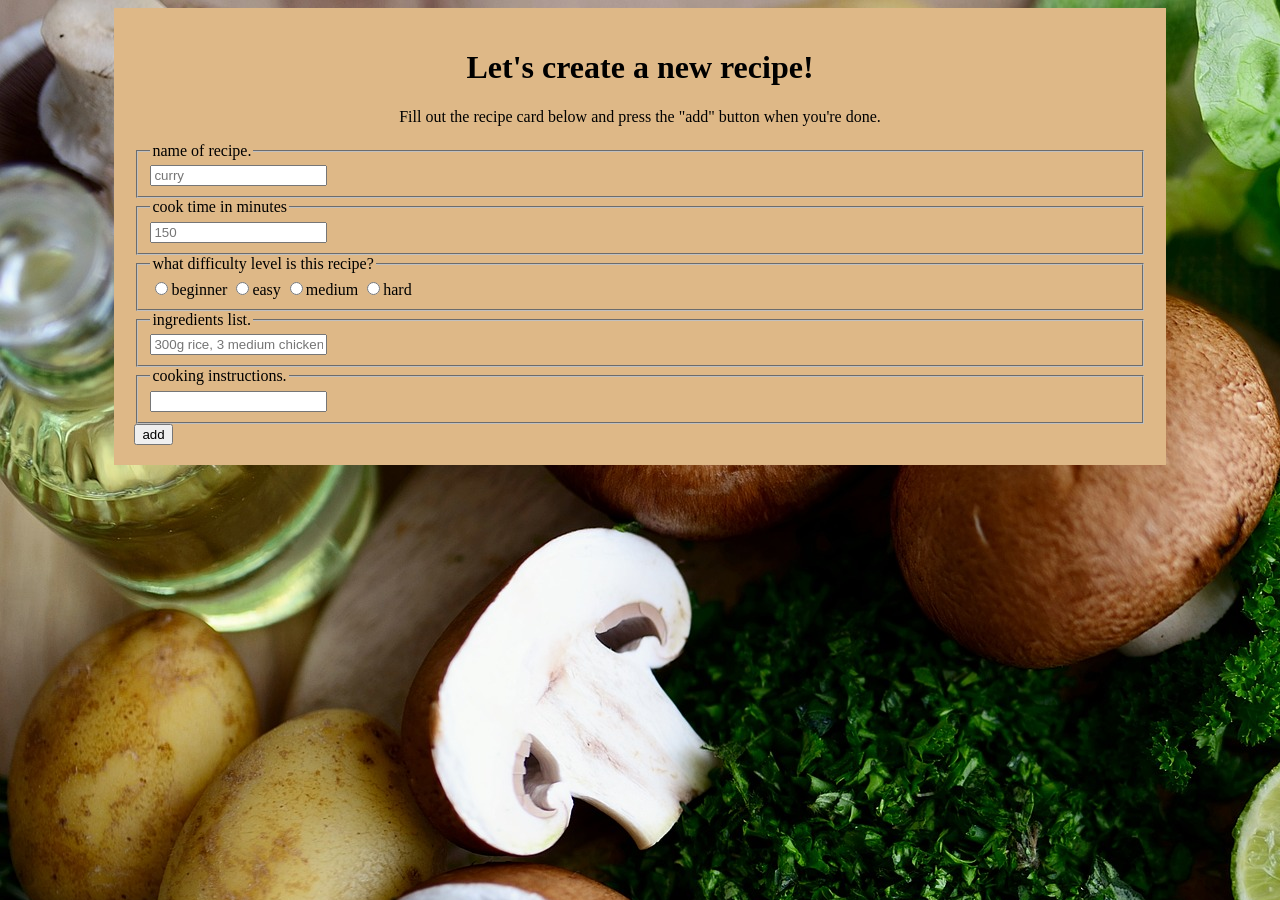
==== app/frontend/create_recipe.html @ c3c925c1 "updated recipe model, created frontend files, started html files for create recipe and index" ====
<!DOCTYPE html>
<html lang="en">
<head>
  <meta charset="UTF-8">
  <meta name="viewport" content="width=device-width, initial-scale=1.0">
  <title>Create Recipe</title>
  <link rel="stylesheet" href="styles/main.css">
</head>
<body>
  <div class="page">
    <header>
      <!-- Include a reusable header component -->
      <!-- Example: -->
      <!-- <include src="components/header.html"></include> -->
    </header>

    <main>
      <h1>Let's create a new recipe!</h1>
      <p>Fill out the recipe card below and press the "add" button when you're done.</p>
      <form action="/recipe">
        <fieldset>
          <legend>name of recipe.</legend>
          <input required type="text" name="name" placeholder="curry">
        </fieldset>
        <fieldset>
          <legend>cook time in minutes</legend>
          <input required type="number" name="cook_time_mins" placeholder="150">
        </fieldset>
        <fieldset>
          <legend>what difficulty level is this recipe?</legend>
          <label><input required type="radio" name="difficulty" value="beginner">beginner</label>
          <label><input required type="radio" name="difficulty" value="easy">easy</label>
          <label><input required type="radio" name="difficulty" value="medium">medium</label>
          <label><input required type="radio" name="difficulty" value="hard">hard</label>
        </fieldset>
        <fieldset>
          <legend>ingredients list.</legend>
          <input required type="text" name="ingredients" placeholder="300g rice, 3 medium chicken breasts, etc">
        </fieldset>
        <fieldset>
          <legend>cooking instructions.</legend>
          <input required type="text" name="description">
        </fieldset>
        <button type="submit">add</button>
      </form>
    </main>

    <footer>
      <!-- Include a reusable footer component -->
    </footer>
  </div>
  <script src="scripts/main.js"></script>
</body>
</html
---- app/frontend/styles/main.css ----
body {
    background-image: url(../assets/images/mushrooms-8058299_1920.jpg);
}

.page {
    width: 80%;
    background-color: burlywood;
    margin-left: auto;
    margin-right: auto;
    padding: 20px;
    max-width: 1250px;
}

h1, p {
    text-align: center;
}
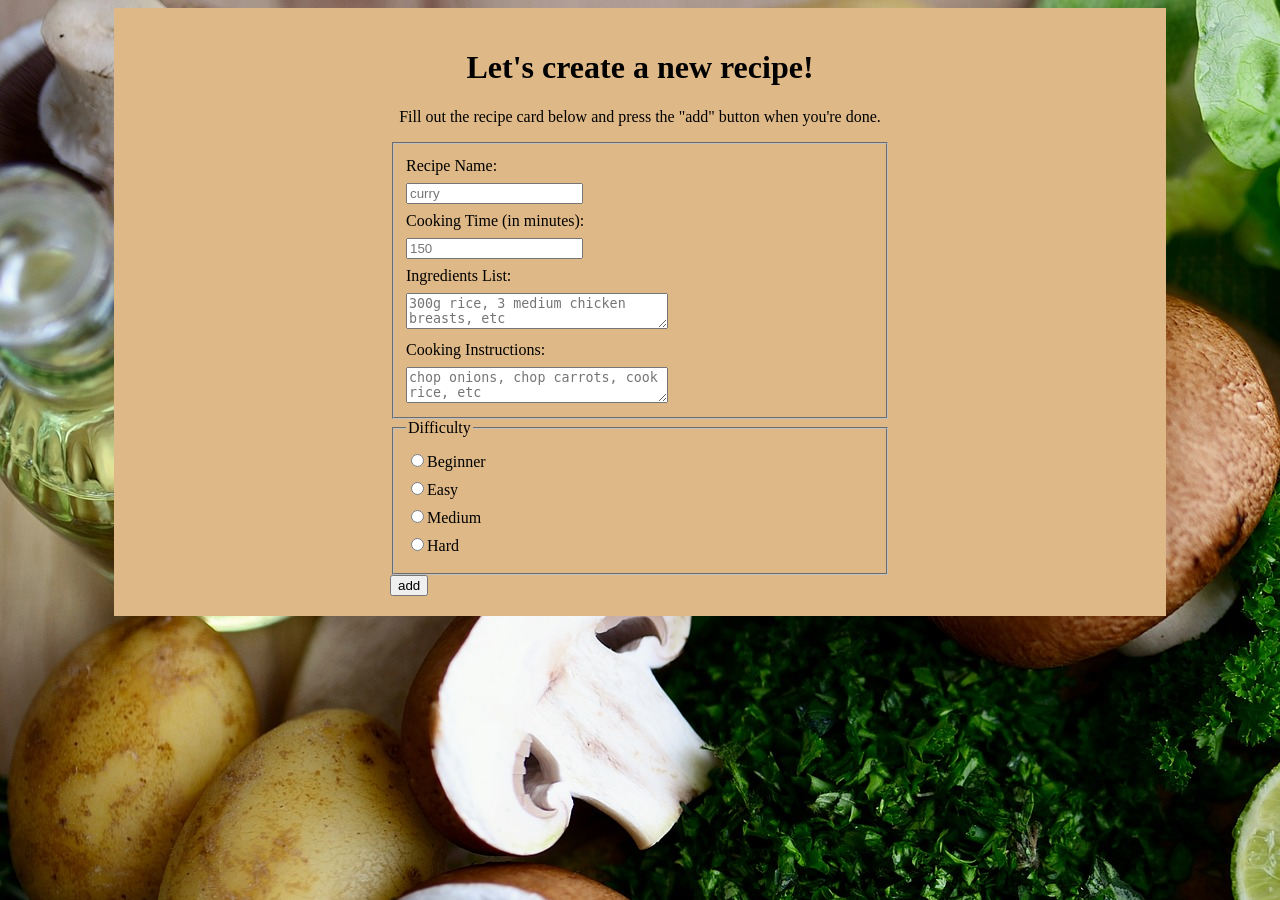
==== commit 957115db: "updated create_recipe.html and main.css" ====
--- a/app/frontend/create_recipe.html
+++ b/app/frontend/create_recipe.html
@@ -17,30 +17,25 @@
     <main>
       <h1>Let's create a new recipe!</h1>
       <p>Fill out the recipe card below and press the "add" button when you're done.</p>
-      <form action="/recipe">
+      <form action="/recipe" method="post">
         <fieldset>
-          <legend>name of recipe.</legend>
-          <input required type="text" name="name" placeholder="curry">
+          <label for="name">Recipe Name:</label>
+          <input required type="text" id="name" name="name" placeholder="curry">
+          <label for="cooking-time">Cooking Time (in minutes):</label>
+          <input required type="number" id="cooking-time" name="cook_time_mins" placeholder="150">
+          <label for="ingredients-list">Ingredients List:</label>
+          <textarea required id="ingredients-list" name="ingredients" row="3" cols="30" placeholder="300g rice, 3 medium chicken breasts, etc"></textarea>
+          <label for="cooking-instructions">Cooking Instructions:</label>
+          <textarea required id="cooking-instructions" row="3" cols="30" name="instructions" placeholder="chop onions, chop carrots, cook rice, etc"></textarea>
         </fieldset>
         <fieldset>
-          <legend>cook time in minutes</legend>
-          <input required type="number" name="cook_time_mins" placeholder="150">
+          <legend>Difficulty</legend>
+          <label for="difficulty-beginner"><input required type="radio" id="difficulty-beginner" name="difficulty" value="beginner">Beginner</label>
+          <label for="difficulty-easy"><input required type="radio" id="difficulty-easy" name="difficulty" value="easy">Easy</label>
+          <label for="difficulty-medium"><input required type="radio" id="difficulty-medium" name="difficulty" value="medium">Medium</label>
+          <label for="difficulty-hard"><input required type="radio" id="difficulty-hard" name="difficulty" value="hard">Hard</label>
         </fieldset>
-        <fieldset>
-          <legend>what difficulty level is this recipe?</legend>
-          <label><input required type="radio" name="difficulty" value="beginner">beginner</label>
-          <label><input required type="radio" name="difficulty" value="easy">easy</label>
-          <label><input required type="radio" name="difficulty" value="medium">medium</label>
-          <label><input required type="radio" name="difficulty" value="hard">hard</label>
-        </fieldset>
-        <fieldset>
-          <legend>ingredients list.</legend>
-          <input required type="text" name="ingredients" placeholder="300g rice, 3 medium chicken breasts, etc">
-        </fieldset>
-        <fieldset>
-          <legend>cooking instructions.</legend>
-          <input required type="text" name="description">
-        </fieldset>
+
         <button type="submit">add</button>
       </form>
     </main>
--- a/app/frontend/styles/main.css
+++ b/app/frontend/styles/main.css
@@ -13,4 +13,16 @@
 
 h1, p {
     text-align: center;
+}
+
+label {
+    display: block;
+    margin: 0.5rem auto;
+}
+
+form {
+    margin: 0 auto;
+    max-width: 500px;
+    min-width: 300px;
+    width: 60vw;
 }
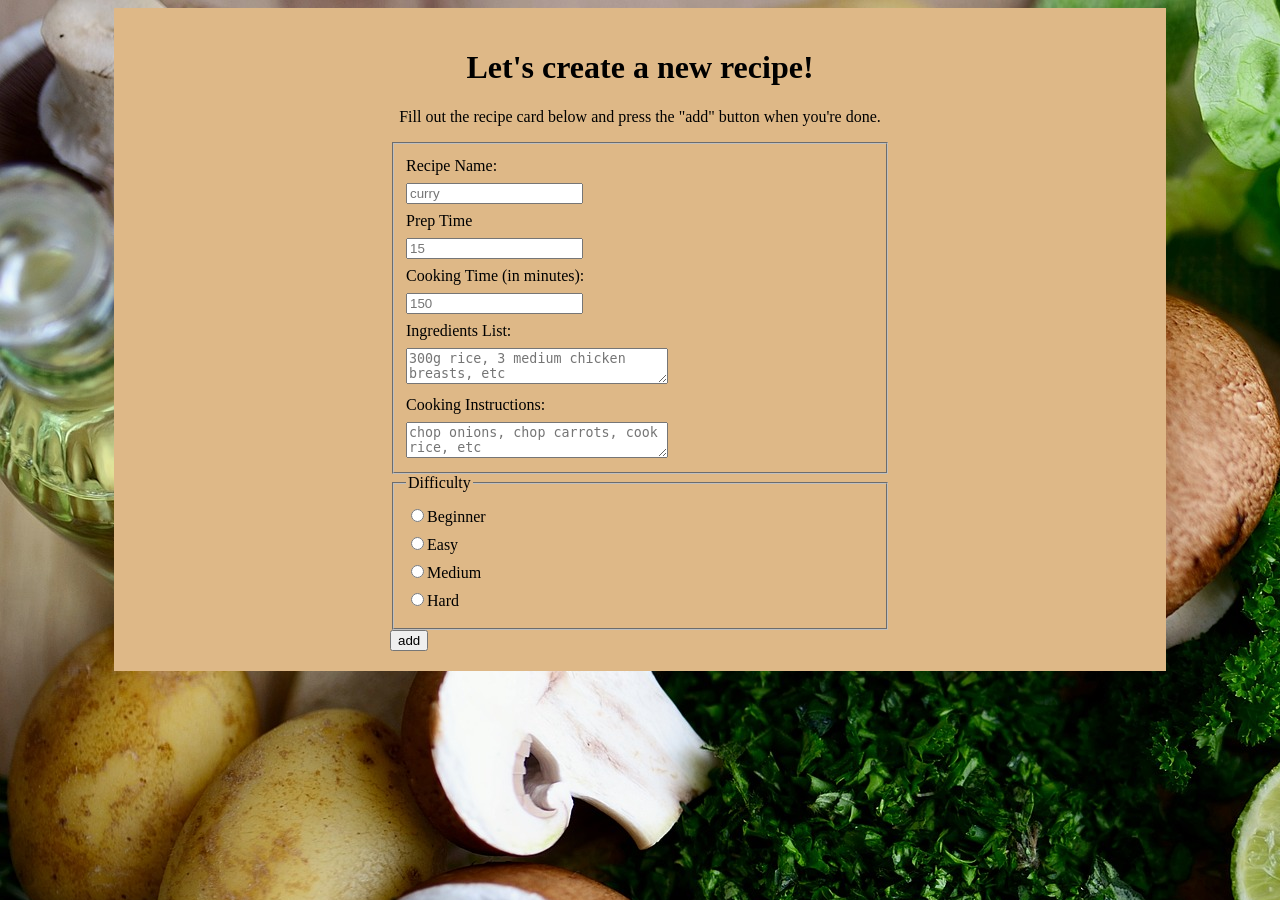
==== commit dfe94950: "added to recipe model, updated html and substore to accomodate changes" ====
--- a/app/frontend/create_recipe.html
+++ b/app/frontend/create_recipe.html
@@ -21,6 +21,8 @@
         <fieldset>
           <label for="name">Recipe Name:</label>
           <input required type="text" id="name" name="name" placeholder="curry">
+          <label for="prep-time">Prep Time</label>
+          <input required type="number" id="prep-time" name="prep_time_mins" placeholder="15">
           <label for="cooking-time">Cooking Time (in minutes):</label>
           <input required type="number" id="cooking-time" name="cook_time_mins" placeholder="150">
           <label for="ingredients-list">Ingredients List:</label>
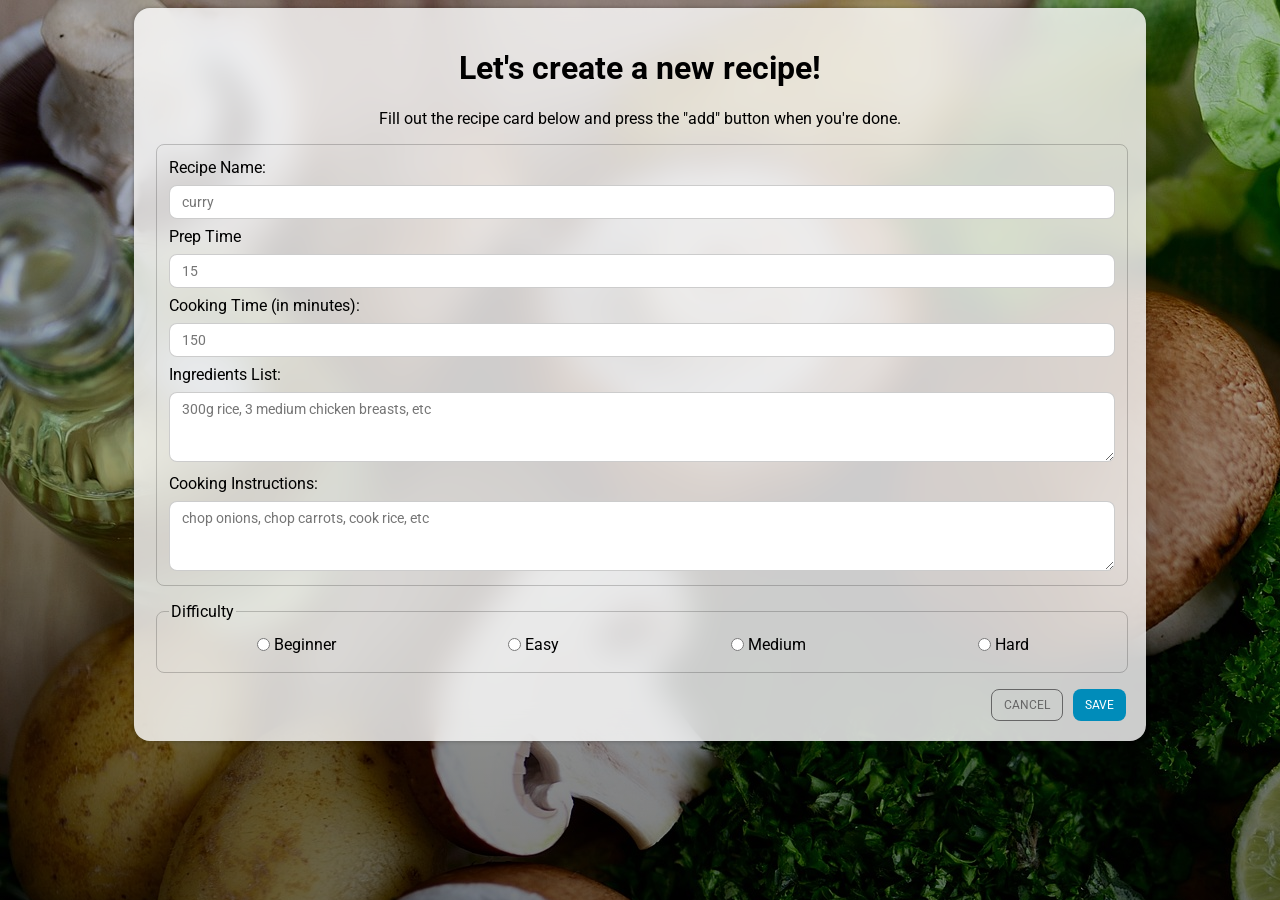
==== commit e62b744c: "added basic scripts to frontend to test, modified html" ====
--- a/app/frontend/create_recipe.html
+++ b/app/frontend/create_recipe.html
@@ -1,51 +1,133 @@
 <!DOCTYPE html>
 <html lang="en">
-<head>
-  <meta charset="UTF-8">
-  <meta name="viewport" content="width=device-width, initial-scale=1.0">
-  <title>Create Recipe</title>
-  <link rel="stylesheet" href="styles/main.css">
-</head>
-<body>
-  <div class="page">
-    <header>
-      <!-- Include a reusable header component -->
-      <!-- Example: -->
-      <!-- <include src="components/header.html"></include> -->
-    </header>
+  <head>
+    <meta charset="UTF-8" />
+    <meta name="viewport" content="width=device-width, initial-scale=1.0" />
+    <title>Create Recipe</title>
+    <link rel="stylesheet" href="styles/main.css" />
+    <link rel="preconnect" href="https://fonts.googleapis.com" />
+    <link rel="preconnect" href="https://fonts.gstatic.com" crossorigin />
+    <link
+      href="https://fonts.googleapis.com/css2?family=Roboto:ital,wght@0,100..900;1,100..900&display=swap"
+      rel="stylesheet"
+    />
+  </head>
+  <body>
+    <div class="page">
+      <header>
+        <!-- Include a reusable header component -->
+        <!-- Example: -->
+        <!-- <include src="components/header.html"></include> -->
+      </header>
 
-    <main>
-      <h1>Let's create a new recipe!</h1>
-      <p>Fill out the recipe card below and press the "add" button when you're done.</p>
-      <form action="/recipe" method="post">
-        <fieldset>
-          <label for="name">Recipe Name:</label>
-          <input required type="text" id="name" name="name" placeholder="curry">
-          <label for="prep-time">Prep Time</label>
-          <input required type="number" id="prep-time" name="prep_time_mins" placeholder="15">
-          <label for="cooking-time">Cooking Time (in minutes):</label>
-          <input required type="number" id="cooking-time" name="cook_time_mins" placeholder="150">
-          <label for="ingredients-list">Ingredients List:</label>
-          <textarea required id="ingredients-list" name="ingredients" row="3" cols="30" placeholder="300g rice, 3 medium chicken breasts, etc"></textarea>
-          <label for="cooking-instructions">Cooking Instructions:</label>
-          <textarea required id="cooking-instructions" row="3" cols="30" name="instructions" placeholder="chop onions, chop carrots, cook rice, etc"></textarea>
-        </fieldset>
-        <fieldset>
-          <legend>Difficulty</legend>
-          <label for="difficulty-beginner"><input required type="radio" id="difficulty-beginner" name="difficulty" value="beginner">Beginner</label>
-          <label for="difficulty-easy"><input required type="radio" id="difficulty-easy" name="difficulty" value="easy">Easy</label>
-          <label for="difficulty-medium"><input required type="radio" id="difficulty-medium" name="difficulty" value="medium">Medium</label>
-          <label for="difficulty-hard"><input required type="radio" id="difficulty-hard" name="difficulty" value="hard">Hard</label>
-        </fieldset>
+      <main>
+        <h1>Let's create a new recipe!</h1>
+        <p>
+          Fill out the recipe card below and press the "add" button when you're
+          done.
+        </p>
+        <form onsubmit="return createRecipe(event)" class="recipe-form">
+          <fieldset>
+            <label for="name" class="main">Recipe Name:</label>
+            <input
+              required
+              type="text"
+              id="name"
+              name="name"
+              placeholder="curry"
+              class="text-field"
+            />
+            <label for="prep-time" class="main">Prep Time</label>
+            <input
+              required
+              type="number"
+              id="prep-time"
+              name="prep_time_mins"
+              placeholder="15"
+              class="text-field"
+            />
+            <label for="cooking-time" class="main"
+              >Cooking Time (in minutes):</label
+            >
+            <input
+              required
+              type="number"
+              id="cooking-time"
+              name="cook_time_mins"
+              placeholder="150"
+              class="text-field"
+            />
+            <label for="ingredients-list" class="main">Ingredients List:</label>
+            <textarea
+              required
+              id="ingredients-list"
+              name="ingredients"
+              row="3"
+              placeholder="300g rice, 3 medium chicken breasts, etc"
+            ></textarea>
+            <label for="cooking-instructions" class="main"
+              >Cooking Instructions:</label
+            >
+            <textarea
+              required
+              id="cooking-instructions"
+              row="3"
+              name="instructions"
+              placeholder="chop onions, chop carrots, cook rice, etc"
+            ></textarea>
+          </fieldset>
+          <fieldset>
+            <legend>Difficulty</legend>
+            <div class="difficulty">
+              <label for="difficulty-beginner"
+                ><input
+                  required
+                  type="radio"
+                  id="difficulty-beginner"
+                  name="difficulty"
+                  value="beginner"
+                /><span>Beginner</span></label
+              >
+              <label for="difficulty-easy"
+                ><input
+                  required
+                  type="radio"
+                  id="difficulty-easy"
+                  name="difficulty"
+                  value="easy"
+                />Easy</label
+              >
+              <label for="difficulty-medium"
+                ><input
+                  required
+                  type="radio"
+                  id="difficulty-medium"
+                  name="difficulty"
+                  value="medium"
+                />Medium</label
+              >
+              <label for="difficulty-hard"
+                ><input
+                  required
+                  type="radio"
+                  id="difficulty-hard"
+                  name="difficulty"
+                  value="hard"
+                />Hard</label
+              >
+            </div>
+          </fieldset>
+          <div class="actions">
+            <a href="/" class="btn btn-secondary">cancel</a>
+            <button type="submit" class="btn btn-primary">save</button>
+          </div>
+        </form>
+      </main>
 
-        <button type="submit">add</button>
-      </form>
-    </main>
-
-    <footer>
-      <!-- Include a reusable footer component -->
-    </footer>
-  </div>
-  <script src="scripts/main.js"></script>
-</body>
-</html+      <footer>
+        <!-- Include a reusable footer component -->
+      </footer>
+    </div>
+    <script src="scripts/recipe.js"></script>
+  </body>
+</html>
--- a/app/frontend/styles/main.css
+++ b/app/frontend/styles/main.css
@@ -1,28 +1,137 @@
+* {
+  box-sizing: border-box;
+  font-family: "Roboto", serif;
+  font-optical-sizing: auto;
+  font-style: normal;
+  font-variation-settings: "wdth" 100;
+}
+
 body {
-    background-image: url(../assets/images/mushrooms-8058299_1920.jpg);
+  background-image: url(../assets/images/mushrooms-8058299_1920.jpg);
+}
+
+body::after {
+  content: "";
+  width: 100%;
+  height: 100%;
+  background: linear-gradient(rgba(0, 0, 0, 0.2), rgba(0, 0, 0, 0.5));
+  position: absolute;
+  top: 0;
+  left: 0;
+  z-index: -1;
+}
+
+h1,
+p {
+  text-align: center;
+}
+
+label {
+  margin: 0.5rem auto;
+}
+
+form {
+  margin: 0 auto;
+  width: 100%;
+}
+
+fieldset {
+  width: 100%;
+  border-color: #0b56f4;
+  border: 1px solid rgba(0, 0, 0, 0.2);
+  border-radius: 8px;
+}
+
+.text-field {
+  width: 100%;
+}
+
+textarea {
+  width: 100%;
+  max-width: 100%;
+  min-width: 100%;
+  min-height: 70px;
+  resize: vertical;
+}
+
+.actions {
+  display: flex;
+  justify-content: flex-end;
+  width: 100%;
+  gap: 10px;
+}
+
+.btn {
+  all: unset;
+  padding: 8px 12px;
+  transition-duration: 0.3s;
+  text-align: center;
+  border-radius: 8px;
+  text-transform: uppercase;
+  font-size: 12px;
+}
+
+.btn-primary {
+  background-color: #008cba;
+  color: white;
+  border: none;
+}
+
+.btn-primary:hover {
+  background-color: #10a5d6;
+}
+
+.btn-secondary {
+  border: 1px solid #666666;
+  color: #666666;
+}
+
+.btn-secondary:hover {
+  background-color: #666666;
+  color: white;
+}
+
+.text-field,
+textarea {
+  padding: 8px 12px;
+  border-radius: 8px;
+  border: 1px solid rgba(0, 0, 0, 0.2);
+  font-size: 14px;
 }
 
 .page {
-    width: 80%;
-    background-color: burlywood;
-    margin-left: auto;
-    margin-right: auto;
-    padding: 20px;
-    max-width: 1250px;
+  width: 80%;
+  background-color: rgba(255, 255, 255, 0.8);
+  backdrop-filter: blur(16px);
+  border-radius: 16px;
+  box-shadow: 0 0 4px rgba(0, 0, 0, 0.3);
+  margin-left: auto;
+  margin-right: auto;
+  padding: 20px;
+  max-width: 1250px;
 }
 
-h1, p {
-    text-align: center;
+.main {
+  display: block;
 }
 
-label {
-    display: block;
-    margin: 0.5rem auto;
+.difficulty {
+  display: flex;
+  justify-content: space-between;
 }
 
-form {
-    margin: 0 auto;
-    max-width: 500px;
-    min-width: 300px;
-    width: 60vw;
-}+.difficulty label {
+  display: flex;
+  align-items: center;
+}
+
+.difficulty input {
+  margin: 2px;
+  margin-right: 4px;
+}
+
+.recipe-form {
+  display: flex;
+  flex-direction: column;
+  gap: 16px;
+}
